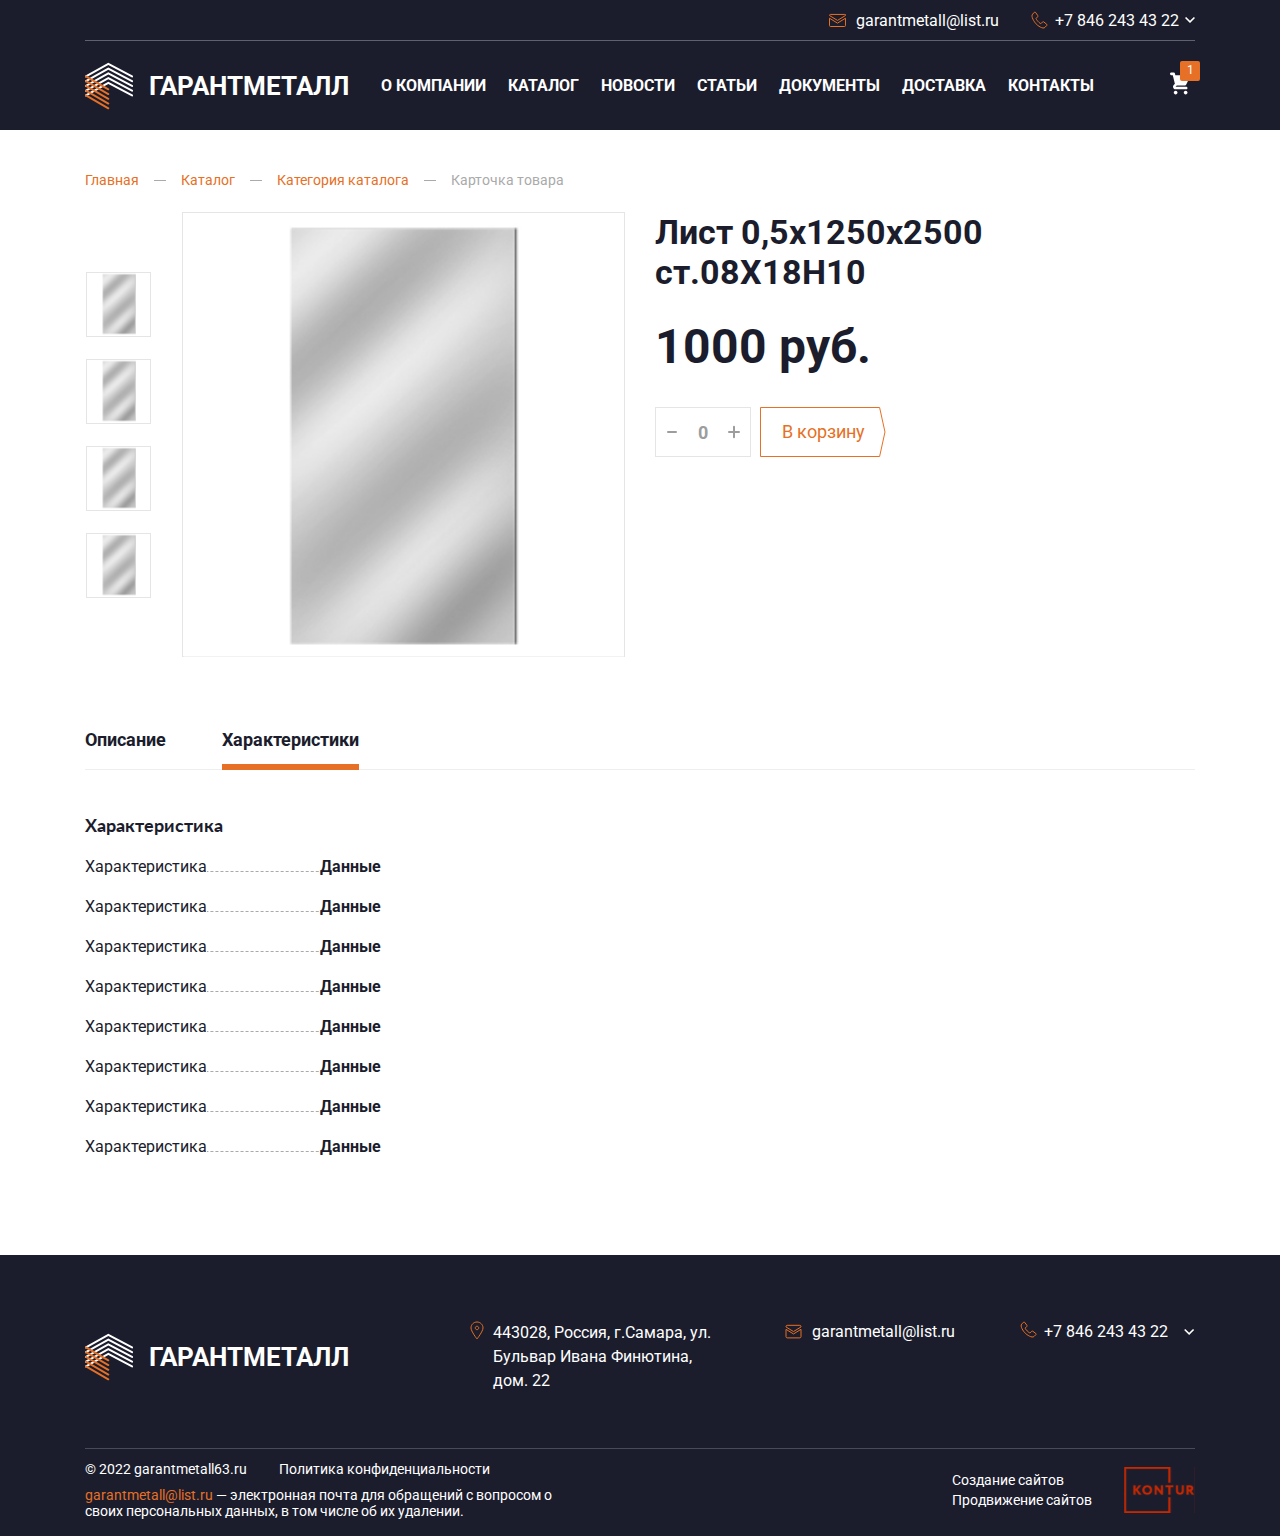
==== product.html @ 4158122b "pages" ====
<!DOCTYPE html>
<html lang="ru">
<head>
    <meta charset="UTF-8">
    <meta http-equiv="X-UA-Compatible" content="IE=edge">
    <meta name="viewport" content="width=device-width, initial-scale=1.0">
    <link rel="stylesheet" href="css/normalize.css">
    <link rel="stylesheet" href="slick-1.8.1/slick/slick-theme.css">
    <link rel="stylesheet" href="slick-1.8.1/slick/slick.css">
    <link rel="stylesheet" href="css/style.css">
    <link rel="stylesheet" href="css/media.css">
    <title></title>
</head>
<body>
    <header class="header">
        <div class="container">
            <div class="header__top">
                <a href="mailto:garantmetall@list.ru" class="header__email">
                    <svg xmlns="http://www.w3.org/2000/svg" width="17" height="14" viewBox="0 0 17 14" fill="none">
                        <path d="M1.3057 1.44299H15.6684C15.8821 1.44299 16.087 1.52788 16.2381 1.67898L16.5917 1.32542L16.2381 1.67898C16.3892 1.83008 16.4741 2.03501 16.4741 2.24869V2.50855L8.48705 7.42366L0.5 2.50855V2.24869C0.5 2.03501 0.584886 1.83008 0.735984 1.67898C0.887082 1.52788 1.09202 1.44299 1.3057 1.44299Z" stroke="#E67025"/>
                        <path d="M8.225 9.96955L8.48705 10.1308L8.7491 9.96955L16.4741 5.21571V12.6944C16.4741 12.9081 16.3892 13.113 16.2381 13.2641C16.087 13.4152 15.8821 13.5001 15.6684 13.5001H1.3057C1.09202 13.5001 0.887082 13.4152 0.735984 13.2641C0.584886 13.113 0.5 12.9081 0.5 12.6944V5.21571L8.225 9.96955Z" stroke="#E67025"/>
                    </svg>
                    garantmetall@list.ru
                </a>
                <button class="header__phone">
                    <svg xmlns="http://www.w3.org/2000/svg" width="17" height="18" viewBox="0 0 17 18" fill="none">
                        <path fill-rule="evenodd" clip-rule="evenodd" d="M4.43288 1.27426L6.71285 4.4728C7.01285 4.85662 6.95285 5.36839 6.71285 5.68824L5.15287 7.35148C4.43288 8.05516 9.35282 13.3008 10.0128 12.5971L11.5728 10.9338C11.8728 10.614 12.4128 10.614 12.7128 10.8699L15.7127 13.3008C16.0727 13.6206 16.0727 14.0684 15.8327 14.3883L14.1528 16.1795L13.9728 16.3714C11.8728 18.5464 6.59285 14.5162 4.97287 12.789C3.35289 10.9978 -0.487057 5.36839 1.61292 3.12941L1.79291 3.00147L3.41289 1.21029C3.71289 0.890434 4.19288 0.954405 4.43288 1.27426Z" stroke="#E67025"/>
                    </svg>
                    <p>+7 846 243 43 22</p>
                    <svg xmlns="http://www.w3.org/2000/svg" width="10" height="6" viewBox="0 0 10 6" fill="none">
                        <path d="M5 3.81846L8.88906 0L10 1.09077L5 6L0 1.09077L1.11094 0L5 3.81846Z" fill="white"/>
                    </svg>
                </button>
            </div>
            <div class="header__bottom">
                <a href="" class="header__logo">
                    <div class="img">
                        <img src="img/logo.svg" alt="">
                    </div>
                    <p class="text">ГАРАНТМЕТАЛЛ</p>
                </a>
                <div class="header__navbar">
                    <ul class="ul">
                        <li class="li">
                            <a href="#" class="item">О компании</a>
                        </li>
                        <li class="li">
                            <a href="#" class="item">Каталог</a>
                        </li>
                        <li class="li">
                            <a href="#" class="item">Новости</a>
                        </li>
                        <li class="li">
                            <a href="#" class="item">СТАТЬИ</a>
                        </li>
                        <li class="li">
                            <a href="#" class="item">Документы</a>
                        </li>
                        <li class="li">
                            <a href="#" class="item">Доставка</a>
                        </li>
                        <li class="li">
                            <a href="#" class="item">Контакты</a>
                        </li>
                    </ul>
                </div>
                <button class="header__cart">
                    <svg xmlns="http://www.w3.org/2000/svg" width="20" height="23" viewBox="0 0 20 23" fill="none">
                        <path d="M17.5007 20.6086C17.5007 21.6807 16.6612 22.5498 15.6257 22.5498C14.5902 22.5498 13.7507 21.6807 13.7507 20.6086C13.7507 19.5366 14.5902 18.6675 15.6257 18.6675C16.6612 18.6675 17.5007 19.5366 17.5007 20.6086Z" fill="white"/>
                        <path d="M5.62537 22.5498C6.6609 22.5498 7.50037 21.6807 7.50037 20.6086C7.50037 19.5366 6.6609 18.6675 5.62537 18.6675C4.58983 18.6675 3.75037 19.5366 3.75037 20.6086C3.75037 21.6807 4.58983 22.5498 5.62537 22.5498Z" fill="white"/>
                        <path d="M1.25 0.549805C0.55965 0.549805 0 1.1292 0 1.84391C0 2.55862 0.55965 3.13802 1.25 3.13802H2.77402L3.15597 4.71973C3.15999 4.73801 3.16437 4.75615 3.16912 4.77414L4.86566 11.7997L3.74994 12.9548C2.17502 14.5853 3.29044 17.3732 5.5177 17.3732H16.25C16.9402 17.3732 17.5 16.7938 17.5 16.0791C17.5 15.3643 16.9402 14.785 16.25 14.785H5.51771L6.7677 13.4909H15C15.4735 13.4909 15.9062 13.2139 16.118 12.7755L19.868 5.01086C20.0617 4.60971 20.0411 4.1333 19.8134 3.75177C19.5855 3.37024 19.1832 3.13802 18.75 3.13802H5.35097L4.96267 1.53004C4.82356 0.953954 4.32359 0.549805 3.75 0.549805H1.25Z" fill="white"/>
                    </svg>
                    <div class="amount">1</div>
                </button>
            </div>
        </div>
    </header>
    <main class="main">
        <section class="product">
            <div class="container">
                <div class="crumbs">
                    <a href="#">Главная</a>
                    <span></span>
                    <a href="#">Каталог</a>
                    <span></span>
                    <a href="#">Категория каталога</a>
                    <span></span>
                    <p>Карточка товара</p>
                </div>
                <div class="product__box">
                    <div class="product__images">
                        <div class="nav_img_slider">
                            <div class="wrap">
                                <div class="img">
                                    <img src="img/product-1.png" alt="">
                                </div>
                            </div>
                            <div class="wrap">
                                <div class="img">
                                    <img src="img/product-1.png" alt="">
                                </div>
                            </div>
                            <div class="wrap">
                                <div class="img">
                                    <img src="img/product-1.png" alt="">
                                </div>
                            </div>
                            <div class="wrap">
                                <div class="img">
                                    <img src="img/product-1.png" alt="">
                                </div>
                            </div>
                            <div class="wrap">
                                <div class="img">
                                    <img src="img/product-1.png" alt="">
                                </div>
                            </div>
                        </div>
                        <div class="images_slider">
                            <div class="wrap">
                                <div class="img">
                                    <img src="img/product-1.png" alt="">
                                </div>
                            </div>
                            <div class="wrap">
                                <div class="img">
                                    <img src="img/product-1.png" alt="">
                                </div>
                            </div>
                            <div class="wrap">
                                <div class="img">
                                    <img src="img/product-1.png" alt="">
                                </div>
                            </div>
                            <div class="wrap">
                                <div class="img">
                                    <img src="img/product-1.png" alt="">
                                </div>
                            </div>
                            <div class="wrap">
                                <div class="img">
                                    <img src="img/product-1.png" alt="">
                                </div>
                            </div>
                        </div>
                    </div>
                    <div class="product__right">
                        <p class="title">Лист 0,5х1250х2500 ст.08Х18Н10</p>
                        <p class="price">
                            1000 <span>руб.</span>
                        </p>
                        <div class="box">
                            <div class="number">
                                <button class="minus">
                                    <svg xmlns="http://www.w3.org/2000/svg" width="10" height="2" viewBox="0 0 10 2" fill="none">
                                        <path d="M9 1H1H9Z" fill="#9D9D9D"/>
                                        <path d="M9 1H1" stroke="#9D9D9D" stroke-width="2" stroke-linecap="round" stroke-linejoin="bevel"/>
                                    </svg>
                                </button>
                                <input type="text" class="input" value="0" readonly>
                                <button class="plus">
                                    <svg xmlns="http://www.w3.org/2000/svg" width="12" height="14" viewBox="0 0 12 14" fill="none">
                                        <path d="M6 6.99984H1H6Z" fill="#9D9D9D"/>
                                        <path d="M6 1.7915V6.99984M6 6.99984V12.2082M6 6.99984H11M6 6.99984H1" stroke="#9D9D9D" stroke-width="2" stroke-linecap="round"/>
                                    </svg>
                                </button>
                            </div>
                            <button class="btn"><span>В корзину</span>
                                <svg xmlns="http://www.w3.org/2000/svg" width="126" height="50" viewBox="0 0 126 50" fill="none">
                                    <path d="M0.5 0.5H119.598L124.988 25L119.598 49.5H0.5V0.5Z" stroke="#E67025"/>
                                </svg>
                            </button>
                        </div>
                    </div>
                </div>
                <div class="product__description">
                    <div class="tab_btn">
                        <button class="btn" id="tab-btn1">Описание</button>
                        <button class="btn active" id="tab-btn2">Характеристики</button>
                    </div>
                    <div class="tab_block" id="tab-block1">
                        <p class="title">Описание</p>
                        <p class="text">Lorem ipsum dolor sit amet consectetur adipisicing elit. In, obcaecati commodi ea accusamus dolores ad facilis. Delectus ab sed neque natus ut ex consequuntur quo voluptatum a quis nam nemo laudantium ducimus rerum, eos cupiditate eveniet provident aliquid molestias. Magnam maiores officiis neque autem amet, temporibus ratione nemo corrupti nobis quidem ipsum porro fuga quas ducimus id sapiente vero praesentium reiciendis, aliquam illo delectus. Itaque consequatur aperiam eum dolorum temporibus nam corrupti quibusdam voluptatum! Fugiat iusto nisi cumque rem delectus. Omnis suscipit ad assumenda distinctio obcaecati ipsa corporis sint exercitationem incidunt excepturi tempore expedita, a fugiat, consequatur dolorem inventore molestiae?</p>
                    </div>
                    <div class="tab_block active" id="tab-block2">
                        <p class="title">Характеристика</p>
                        <ul class="ul">
                            <li class="li">
                                <p class="left">
                                    <span>Характеристика</span>
                                </p>
                                <p class="right">
                                    <span>Данные</span>
                                </p>
                            </li>
                            <li class="li">
                                <p class="left">
                                    <span>Характеристика</span>
                                </p>
                                <p class="right">
                                    <span>Данные</span>
                                </p>
                            </li>
                            <li class="li">
                                <p class="left">
                                    <span>Характеристика</span>
                                </p>
                                <p class="right">
                                    <span>Данные</span>
                                </p>
                            </li>
                            <li class="li">
                                <p class="left">
                                    <span>Характеристика</span>
                                </p>
                                <p class="right">
                                    <span>Данные</span>
                                </p>
                            </li>
                            <li class="li">
                                <p class="left">
                                    <span>Характеристика</span>
                                </p>
                                <p class="right">
                                    <span>Данные</span>
                                </p>
                            </li>
                            <li class="li">
                                <p class="left">
                                    <span>Характеристика</span>
                                </p>
                                <p class="right">
                                    <span>Данные</span>
                                </p>
                            </li>
                            <li class="li">
                                <p class="left">
                                    <span>Характеристика</span>
                                </p>
                                <p class="right">
                                    <span>Данные</span>
                                </p>
                            </li>
                            <li class="li">
                                <p class="left">
                                    <span>Характеристика</span>
                                </p>
                                <p class="right">
                                    <span>Данные</span>
                                </p>
                            </li>
                        </ul>
                    </div>
                </div>
            </div>
        </section>
    </main>
    <footer class="footer">
        <div class="container">
            <div class="footer__top">
                <a href="#" class="footer__logo">
                    <div class="img">
                        <img src="img/logo.svg" alt="">
                    </div>
                    <p class="text">ГАРАНТМЕТАЛЛ</p>
                </a>
                <div class="footer__map">
                    <div class="icon">
                        <svg xmlns="http://www.w3.org/2000/svg" width="14" height="19" viewBox="0 0 14 19" fill="none">
                            <path d="M7 18C7 18 1 10.2395 1 6.95C1 3.6639 3.68629 1 7 1C10.3137 1 13 3.6639 13 6.95C13 10.2395 7 18 7 18ZM7 8.65C7.94714 8.65 8.71429 7.88925 8.71429 6.95C8.71429 6.01075 7.94714 5.25 7 5.25C6.05286 5.25 5.28571 6.01075 5.28571 6.95C5.28571 7.88925 6.05286 8.65 7 8.65Z" stroke="#E67025"/>
                        </svg>
                    </div>
                    <p class="text">443028, Россия, г.Самара, ул. Бульвар Ивана Финютина, дом. 22</p>
                </div>
                <div class="footer__email">
                    <a href="#" class="link">
                        <div class="icon">
                            <svg xmlns="http://www.w3.org/2000/svg" width="17" height="15" viewBox="0 0 17 15" fill="none">
                                <path d="M14.8462 1.32619H2.15385C1.84783 1.32619 1.55434 1.44776 1.33795 1.66414C1.12157 1.88053 1 2.17402 1 2.48004V2.95658L8.5 7.57196L16 2.95658V2.48004C16 2.17402 15.8784 1.88053 15.662 1.66414C15.4457 1.44776 15.1522 1.32619 14.8462 1.32619Z" stroke="#E67025"/>
                                <path d="M1 5.32629V12.7259C1 13.0319 1.12157 13.3254 1.33795 13.5418C1.55434 13.7582 1.84783 13.8798 2.15385 13.8798H14.8462C15.1522 13.8798 15.4457 13.7582 15.662 13.5418C15.8784 13.3254 16 13.0319 16 12.7259V5.32629L8.5 9.94168L1 5.32629Z" stroke="#E67025"/>
                            </svg>
                        </div>
                        garantmetall@list.ru
                    </a>
                </div>
                <div class="footer__phone">
                    <div class="link">
                        <div class="icon">
                            <svg xmlns="http://www.w3.org/2000/svg" width="17" height="17" viewBox="0 0 17 17" fill="none">
                                <path fill-rule="evenodd" clip-rule="evenodd" d="M4.57058 1.25723L6.85055 4.25719C7.15054 4.61719 7.09054 5.09718 6.85055 5.39718L5.29057 6.95716C4.57058 7.61715 9.49051 12.5371 10.1505 11.8771L11.7105 10.3171C12.0105 10.0171 12.5505 10.0171 12.8505 10.2571L15.8504 12.5371C16.2104 12.8371 16.2104 13.2571 15.9704 13.5571L14.2905 15.2371L14.1105 15.4171C12.0105 17.457 6.73055 13.6771 5.11057 12.0571C3.49059 10.3771 -0.349362 5.09718 1.75061 2.99721L1.93061 2.87721L3.55059 1.19723C3.85058 0.897237 4.33058 0.957236 4.57058 1.25723Z" stroke="#E67025"/>
                            </svg>
                        </div>
                        <p>+7 846 243 43 22</p>
                        <svg xmlns="http://www.w3.org/2000/svg" width="11" height="6" viewBox="0 0 11 6" fill="none">
                            <path d="M5.13769 3.81858L9.02676 0.00012207L10.1377 1.09089L5.13769 6.00012L0.137695 1.09089L1.24863 0.00012207L5.13769 3.81858Z" fill="white"/>
                        </svg>
                    </div>
                </div>
            </div>
            <div class="footer__bottom">
                <div class="left">
                    <p class="copy">
                        © 2022 garantmetall63.ru
                        <span>Политика конфиденциальности</span>
                    </p>
                    <div class="text">
                        <a href="#">garantmetall@list.ru</a> — электронная почта для обращений с вопросом о своих персональных данных, в том числе об их удалении.
                    </div>
                </div>
                <div class="right">
                    <div>
                        <a href="#" class="link">Создание сайтов</a>
                        <a href="#" class="link">Продвижение сайтов</a>
                    </div>
                    <img src="img/logo-kontur.svg" alt="">
                </div>
            </div>
        </div>
    </footer>
    
    <script src="js/jquery.min.js"></script>
    <script src="slick-1.8.1/slick/slick.min.js"></script>
    <script src="js/main.js"></script>
    <script>
        $('.images_slider').slick({
            slidesToShow: 1,
            slidesToScroll: 1,
            fade: true,
            asNavFor: '.nav_img_slider',
            dots: false,
            arrows: false
        });
        $('.nav_img_slider').slick({
            slidesToShow: 4,
            slidesToScroll: 1,
            asNavFor: '.images_slider',
            dots: true,
            focusOnSelect: true,
            vertical: true,
            verticalSwiping: true,
            dots: false,
            arrows: true,
            responsive: [
                {
                breakpoint: 768,
                settings: {
                    vertical: false,
                    verticalSwiping: false,
                    arrows: false,
                }
                }
            ]
        });
    </script>
</body>
</html>
---- css/style.css ----
@import url("https://fonts.googleapis.com/css2?family=Lato:ital,wght@0,100;0,300;0,400;0,700;0,900;1,100;1,300;1,400;1,700;1,900&family=Roboto:ital,wght@0,100;0,300;0,400;0,500;0,700;0,900;1,100;1,300;1,400;1,500;1,700;1,900&display=swap");
*, *::before, *::after {
  margin: 0;
  padding: 0;
  outline: none;
  -webkit-box-sizing: border-box;
          box-sizing: border-box;
}

body {
  font-family: "Roboto", sans-serif;
}

:focus {
  outline: none;
}

button {
  cursor: pointer;
}

a {
  padding: 0;
  margin: 0;
  text-decoration: none;
}

p {
  padding: 0;
  margin: 0;
}

h1, h2, h3, h4, h5, h6 {
  padding: 0;
  margin: 0;
}

ul, ol {
  list-style: none;
  padding: 0;
  margin: 0;
}

.container {
  max-width: 1110px;
  width: 100%;
  margin: 0 auto;
}

.header {
  height: 130px;
  background: #1B1D2D;
}

.header__top {
  display: -webkit-box;
  display: -ms-flexbox;
  display: flex;
  -webkit-box-align: center;
      -ms-flex-align: center;
          align-items: center;
  -webkit-box-pack: end;
      -ms-flex-pack: end;
          justify-content: flex-end;
  height: 41px;
  border-bottom: 1px solid #5F616C;
}

.header__email {
  font-weight: 400;
  font-size: 16px;
  line-height: 19px;
  display: -webkit-box;
  display: -ms-flexbox;
  display: flex;
  -webkit-box-align: center;
      -ms-flex-align: center;
          align-items: center;
  color: #FFFFFF;
}
.header__email svg {
  margin-right: 10px;
}

.header__phone {
  display: -webkit-box;
  display: -ms-flexbox;
  display: flex;
  -webkit-box-align: center;
      -ms-flex-align: center;
          align-items: center;
  font-weight: 400;
  font-size: 16px;
  line-height: 19px;
  color: #FFFFFF;
  margin-left: 32px;
  border: 0;
  background-color: transparent;
}
.header__phone p {
  margin: 0 6px 0 7px;
}

.header__bottom {
  height: 89px;
  display: -webkit-box;
  display: -ms-flexbox;
  display: flex;
  -webkit-box-align: center;
      -ms-flex-align: center;
          align-items: center;
}

.header__logo {
  display: -webkit-box;
  display: -ms-flexbox;
  display: flex;
  -webkit-box-align: center;
      -ms-flex-align: center;
          align-items: center;
  margin-right: 32px;
}
.header__logo .img {
  width: 48px;
  height: 47px;
  display: -webkit-box;
  display: -ms-flexbox;
  display: flex;
  -webkit-box-align: center;
      -ms-flex-align: center;
          align-items: center;
  -webkit-box-pack: center;
      -ms-flex-pack: center;
          justify-content: center;
  margin-right: 16px;
}
.header__logo .img img {
  width: 100%;
}
.header__logo .text {
  font-weight: 700;
  font-size: 26px;
  line-height: 100%;
  color: #FFFFFF;
}

.header__navbar .ul {
  display: -webkit-box;
  display: -ms-flexbox;
  display: flex;
  -webkit-box-align: center;
      -ms-flex-align: center;
          align-items: center;
}
.header__navbar .li {
  margin-left: 22px;
}
.header__navbar .li:nth-child(1) {
  margin-left: 0;
}
.header__navbar .item {
  font-weight: 700;
  font-size: 16px;
  line-height: 19px;
  text-transform: uppercase;
  color: #FFFFFF;
  -webkit-transition: all 0.3s ease;
  transition: all 0.3s ease;
}
.header__navbar .item:hover {
  color: #E67025;
}

.header__cart {
  width: 30px;
  height: 30px;
  margin-left: auto;
  border: 0;
  background-color: transparent;
  position: relative;
}
.header__cart .amount {
  width: 20px;
  height: 20px;
  position: absolute;
  top: -10px;
  right: -5px;
  font-weight: 400;
  font-size: 12px;
  line-height: 19px;
  color: #FFFFFF;
  background: #E67025;
  border-radius: 2px;
}

.banner {
  height: 650px;
}

.banner__wrap {
  height: 650px;
  background: url(../img/banner.png) no-repeat center/cover;
}

.banner__content {
  padding-top: 160px;
}

.banner__h1 {
  font-weight: 700;
  max-width: 730px;
  font-size: 50px;
  line-height: 70px;
  color: #FFFFFF;
  text-transform: uppercase;
}
.banner__h1 span {
  background: #1B1D2D;
  padding: 10px 38px;
}
.banner__h1 .yellow {
  color: #E67025;
}

.title_h1 {
  font-weight: 900;
  font-size: 34px;
  line-height: 150.19%;
  text-transform: uppercase;
  color: #1B1D2D;
  margin-bottom: 22px;
}

.title_h2 {
  font-weight: 700;
  font-size: 30px;
  line-height: 36px;
  color: #1B1D2D;
  margin-bottom: 62px;
}

.title_h3 {
  font-weight: 700;
  font-size: 24px;
  line-height: 32px;
  color: #1B1D2D;
  margin-bottom: 60px;
}

.title_h4 {
  font-weight: 700;
  font-size: 18px;
  line-height: 24px;
  color: #1B1D2D;
  margin-bottom: 52px;
}

.main_text {
  font-weight: 400;
  font-size: 18px;
  line-height: 175%;
  color: #1B1D2D;
  margin-bottom: 58px;
}

.article {
  padding-top: 68px;
  padding-bottom: 80px;
}

.article__title {
  display: -webkit-box;
  display: -ms-flexbox;
  display: flex;
  -webkit-box-align: end;
      -ms-flex-align: end;
          align-items: flex-end;
  font-weight: 700;
  font-size: 34px;
  line-height: 41px;
  color: #000000;
  margin-bottom: 17px;
}
.article__title .link {
  margin-left: auto;
  font-weight: 400;
  font-size: 18px;
  line-height: 24px;
  color: #E67025;
}

.article__block {
  display: -webkit-box;
  display: -ms-flexbox;
  display: flex;
  min-width: 1125px;
  width: 100%;
  height: 198px;
  background: url(../img/article-bg.svg) no-repeat center;
  background-size: 100%;
  overflow: hidden;
}
.article__block .img {
  width: 269px;
  height: 100%;
}
.article__block .img img {
  width: 100%;
}
.article__block .content {
  width: calc(100% - 269px);
  padding-left: 16px;
  padding-top: 23px;
  padding-right: 33px;
}
.article__block .title {
  font-weight: 700;
  font-size: 18px;
  line-height: 24px;
  color: #1B1D2D;
  margin-bottom: 12px;
}
.article__block .text {
  font-weight: 400;
  font-size: 18px;
  line-height: 150%;
  color: #1B1D2D;
  margin-bottom: 17px;
}
.article__block .box {
  display: -webkit-box;
  display: -ms-flexbox;
  display: flex;
}
.article__block .date {
  font-weight: 400;
  font-size: 16px;
  line-height: 19px;
  color: #ADADB3;
  margin-right: 23px;
}
.article__block .link {
  font-weight: 400;
  font-size: 16px;
  line-height: 19px;
  color: #E67025;
}

.news {
  background: url(../img/news.png) no-repeat center/cover;
  padding: 67px 0 75px;
}

.news__title {
  font-weight: 700;
  font-size: 30px;
  line-height: 36px;
  color: #FFFFFF;
  margin-bottom: 25px;
}

.news__box {
  display: -webkit-box;
  display: -ms-flexbox;
  display: flex;
}

.news__item {
  width: 350px;
  margin-right: 30px;
  background: #FFFFFF;
}
.news__item .img {
  width: 100%;
  height: 222px;
  position: relative;
  overflow: hidden;
}
.news__item .img img {
  position: absolute;
  top: 50%;
  left: 50%;
  -webkit-transform: translate(-50%, -50%);
          transform: translate(-50%, -50%);
  width: 101%;
  height: auto;
}
.news__item .content {
  padding: 39px 23px 24px 23px;
  position: relative;
}
.news__item .date {
  display: inline-block;
  position: absolute;
  left: 22px;
  top: -17px;
  background: #E67025;
  padding: 7px 20px 7px 19px;
  font-weight: 400;
  font-size: 16px;
  line-height: 150%;
  color: #FFFFFF;
}
.news__item .name {
  font-weight: 700;
  font-size: 18px;
  line-height: 24px;
  color: #1B1D2D;
  margin-bottom: 24px;
}
.news__item .text {
  font-weight: 400;
  font-size: 16px;
  line-height: 150%;
  color: #1B1D2D;
}

.news__item:nth-child(3n) {
  margin-right: 0;
}

.form_call {
  padding-top: 80px;
  padding-bottom: 78px;
}

.form_call__wrap {
  min-width: 1153px;
  height: 672px;
  background: url(../img/form-bg.png) no-repeat center/cover;
}

.form_call__left {
  width: 510px;
  height: 672px;
  background: url(../img/form-left.png) no-repeat center/cover;
  padding: 43px 100px 50px 55px;
}
.form_call__left .title {
  font-weight: 800;
  font-size: 30px;
  line-height: 155%;
  color: #FFFFFF;
  margin-bottom: 28px;
}
.form_call__left .input {
  width: 350px;
  height: 55px;
  width: 100%;
  height: 55px;
  background: url(../img/input-bg.svg) no-repeat left;
  margin-bottom: 15px;
}
.form_call__left .input input {
  width: 100%;
  height: 100%;
  background-color: transparent;
  border: 0;
  padding: 0 22px;
  font-weight: 400;
  font-size: 18px;
  line-height: 21px;
}
.form_call__left .input input::-webkit-input-placeholder {
  color: #93949B;
}
.form_call__left .input input::-moz-placeholder {
  color: #93949B;
}
.form_call__left .input input:-ms-input-placeholder {
  color: #93949B;
}
.form_call__left .input input::-ms-input-placeholder {
  color: #93949B;
}
.form_call__left .input input::placeholder {
  color: #93949B;
}
.form_call__left .textarea {
  width: 100%;
  height: 145px;
  background: url(../img/textarea-bg.svg) no-repeat left;
  margin-bottom: 40px;
}
.form_call__left .textarea textarea {
  width: 100%;
  min-width: 100%;
  max-width: 100%;
  height: 145px;
  min-height: 145px;
  max-height: 145px;
  border: 0;
  background-color: transparent;
  font-weight: 400;
  font-size: 18px;
  line-height: 21px;
  padding: 16px 22px;
}
.form_call__left .textarea textarea::-webkit-input-placeholder {
  color: #93949B;
}
.form_call__left .textarea textarea::-moz-placeholder {
  color: #93949B;
}
.form_call__left .textarea textarea:-ms-input-placeholder {
  color: #93949B;
}
.form_call__left .textarea textarea::-ms-input-placeholder {
  color: #93949B;
}
.form_call__left .textarea textarea::placeholder {
  color: #93949B;
}
.form_call__left .btn {
  width: 100%;
  height: 55px;
  display: -webkit-box;
  display: -ms-flexbox;
  display: flex;
  -webkit-box-align: center;
      -ms-flex-align: center;
          align-items: center;
  -webkit-box-pack: center;
      -ms-flex-pack: center;
          justify-content: center;
  font-weight: 400;
  font-size: 18px;
  line-height: 17px;
  color: #FFFFFF;
  background: url(../img/btn-bg.svg) no-repeat left;
  border: 0;
  margin-bottom: 24px;
}
.form_call__left .check {
  display: -webkit-box;
  display: -ms-flexbox;
  display: flex;
  -webkit-box-align: center;
      -ms-flex-align: center;
          align-items: center;
  position: relative;
}
.form_call__left .check input {
  min-width: 18px;
  width: 18px;
  height: 18px;
  margin-right: 12px;
  position: relative;
  z-index: -1;
}
.form_call__left .check label {
  font-weight: 500;
  font-size: 12px;
  line-height: 17px;
  color: #C4C4C4;
  cursor: pointer;
}
.form_call__left .check label a {
  color: #E67025;
}
.form_call__left .check label::after {
  content: "";
  width: 18px;
  height: 18px;
  background: #E67025;
  position: absolute;
  top: 50%;
  left: 0;
  -webkit-transform: translateY(-50%);
          transform: translateY(-50%);
}
.form_call__left .check input:checked + label::after {
  background: #E67025 url(../img/check.svg) no-repeat center;
}

.crumbs {
  display: -webkit-box;
  display: -ms-flexbox;
  display: flex;
  -webkit-box-align: center;
      -ms-flex-align: center;
          align-items: center;
  margin-bottom: 24px;
}
.crumbs a {
  font-weight: 400;
  font-size: 14px;
  line-height: 16px;
  color: #E67025;
}
.crumbs p {
  font-weight: 400;
  font-size: 14px;
  line-height: 16px;
  color: #AAAAAA;
}
.crumbs span {
  width: 12px;
  height: 1px;
  background-color: #AAAAAA;
  display: block;
  margin: 0 15px;
}

.catalog {
  padding-top: 82px;
  padding-bottom: 80px;
}

.catalog__box {
  display: -webkit-box;
  display: -ms-flexbox;
  display: flex;
  -webkit-box-pack: justify;
      -ms-flex-pack: justify;
          justify-content: space-between;
}

.catalog__aside {
  width: 255px;
}
.catalog__aside .wrap {
  border: 1px solid #EEEEEE;
}
.catalog__aside .title {
  display: -webkit-box;
  display: -ms-flexbox;
  display: flex;
  -webkit-box-align: center;
      -ms-flex-align: center;
          align-items: center;
  height: 52px;
  border-bottom: 1px solid #EEEEEE;
  font-weight: 700;
  font-size: 16px;
  line-height: 24px;
  text-transform: uppercase;
  color: #1B1D2D;
  padding: 0 18px;
}
.catalog__aside .li {
  border-bottom: 1px solid #EEEEEE;
}
.catalog__aside .li:last-child {
  border-bottom: 0;
}
.catalog__aside .item {
  display: -webkit-box;
  display: -ms-flexbox;
  display: flex;
  -webkit-box-align: center;
      -ms-flex-align: center;
          align-items: center;
  padding: 14px 18px;
  font-weight: 400;
  font-size: 16px;
  line-height: 125%;
  color: #1B1D2D;
  -webkit-transition: all 0.3s ease;
  transition: all 0.3s ease;
}
.catalog__aside .item svg {
  min-width: 7px;
  width: 7px;
  margin-left: auto;
}
.catalog__aside .item svg path {
  -webkit-transition: all 0.3s ease;
  transition: all 0.3s ease;
}
.catalog__aside .item.active {
  color: #E67025;
}
.catalog__aside .item.active svg path {
  fill: #E67025;
}
.catalog__aside .item:hover {
  color: #E67025;
}
.catalog__aside .item:hover svg path {
  fill: #E67025;
}

.catalog__content {
  width: 825px;
}

.catalog__title {
  font-weight: 700;
  font-size: 34px;
  line-height: 40px;
  text-transform: uppercase;
  color: #1B1D2D;
  margin-bottom: 16px;
}

.catalog__nav {
  display: -webkit-box;
  display: -ms-flexbox;
  display: flex;
  -ms-flex-wrap: wrap;
      flex-wrap: wrap;
  margin-bottom: 50px;
}
.catalog__nav .item {
  width: 255px;
  height: 143px;
  border: 1px solid #E5E5E5;
  margin-right: 30px;
  margin-bottom: 24px;
  position: relative;
  padding-left: 19px;
}
.catalog__nav .item .title {
  width: 142px;
  height: 100%;
  font-weight: 700;
  font-size: 16px;
  line-height: 125%;
  color: #1B1D2D;
  display: -webkit-box;
  display: -ms-flexbox;
  display: flex;
  -webkit-box-align: center;
      -ms-flex-align: center;
          align-items: center;
}
.catalog__nav .item .img {
  height: 100%;
  position: absolute;
  top: 0;
  right: 0;
}
.catalog__nav .item:nth-child(3n) {
  margin-right: 0;
}

.catalog__product {
  display: -webkit-box;
  display: -ms-flexbox;
  display: flex;
  -ms-flex-wrap: wrap;
      flex-wrap: wrap;
}

.catalog__item {
  width: 255px;
  height: 468px;
  margin-right: 30px;
  margin-bottom: 24px;
  background: #FFFFFF;
  border: 1px solid #E5E5E5;
}
.catalog__item .img {
  width: 100%;
  height: 253px;
  position: relative;
  overflow: hidden;
}
.catalog__item .img img {
  position: absolute;
  top: 50%;
  left: 50%;
  -webkit-transform: translate(-50%, -50%);
          transform: translate(-50%, -50%);
}
.catalog__item .content {
  padding: 22px 13px 22px 16px;
}
.catalog__item .name {
  display: -webkit-box;
  display: -ms-flexbox;
  display: flex;
  height: 48px;
  overflow: hidden;
  font-weight: 400;
  font-size: 18px;
  line-height: 24px;
  color: #1B1D2D;
  margin-bottom: 15px;
}
.catalog__item .price {
  font-weight: 900;
  font-size: 24px;
  line-height: 32px;
  color: #1B1D2D;
  margin-bottom: 20px;
}
.catalog__item .box {
  display: -webkit-box;
  display: -ms-flexbox;
  display: flex;
  -webkit-box-pack: justify;
      -ms-flex-pack: justify;
          justify-content: space-between;
}
.catalog__item .btn {
  width: 126px;
  height: 50px;
  position: relative;
  border: 0;
  font-weight: 400;
  font-size: 18px;
  line-height: 24px;
  color: #E67025;
  display: -webkit-box;
  display: -ms-flexbox;
  display: flex;
  -webkit-box-align: center;
      -ms-flex-align: center;
          align-items: center;
  -webkit-box-pack: center;
      -ms-flex-pack: center;
          justify-content: center;
  background-color: transparent;
  -webkit-transition: all 0.2s ease;
  transition: all 0.2s ease;
}
.catalog__item .btn span {
  position: relative;
  z-index: 2;
}
.catalog__item .btn svg {
  position: absolute;
  top: 0;
  left: 0;
}
.catalog__item .btn svg path {
  -webkit-transition: all 0.3s ease;
  transition: all 0.3s ease;
}
.catalog__item .btn:hover {
  color: #FFFFFF;
}
.catalog__item .btn:hover svg path {
  fill: #E67025;
}
.catalog__item .number {
  display: -webkit-box;
  display: -ms-flexbox;
  display: flex;
  -webkit-box-pack: justify;
      -ms-flex-pack: justify;
          justify-content: space-between;
  min-width: 96px;
  width: 96px;
  height: 50px;
  border: 1px solid #E5E5E5;
  margin-right: 9px;
}
.catalog__item .number .minus {
  width: 33%;
  height: 100%;
  display: -webkit-box;
  display: -ms-flexbox;
  display: flex;
  -webkit-box-align: center;
      -ms-flex-align: center;
          align-items: center;
  -webkit-box-pack: center;
      -ms-flex-pack: center;
          justify-content: center;
  border: 0;
  background: transparent;
}
.catalog__item .number .input {
  width: 33%;
  height: 100%;
  text-align: center;
  font-weight: 700;
  font-size: 18px;
  line-height: 24px;
  color: #9D9D9D;
  border: 0;
  background: transparent;
}
.catalog__item .number .plus {
  width: 33%;
  height: 100%;
  display: -webkit-box;
  display: -ms-flexbox;
  display: flex;
  -webkit-box-align: center;
      -ms-flex-align: center;
          align-items: center;
  -webkit-box-pack: center;
      -ms-flex-pack: center;
          justify-content: center;
  border: 0;
  background: transparent;
}

.catalog__item:nth-child(3n) {
  margin-right: 0;
}

.paginator .open {
  display: -webkit-box;
  display: -ms-flexbox;
  display: flex;
  -webkit-box-align: center;
      -ms-flex-align: center;
          align-items: center;
  -webkit-box-pack: center;
      -ms-flex-pack: center;
          justify-content: center;
  font-weight: 400;
  font-size: 16px;
  line-height: 150%;
  color: #E67025;
  border: 0;
  background-color: transparent;
  margin: 0 auto;
  margin-bottom: 13px;
}
.paginator .box {
  display: -webkit-box;
  display: -ms-flexbox;
  display: flex;
  -webkit-box-pack: center;
      -ms-flex-pack: center;
          justify-content: center;
}
.paginator .link {
  display: -webkit-box;
  display: -ms-flexbox;
  display: flex;
  -webkit-box-align: center;
      -ms-flex-align: center;
          align-items: center;
  -webkit-box-pack: center;
      -ms-flex-pack: center;
          justify-content: center;
  width: 28px;
  height: 28px;
  font-weight: 400;
  font-size: 18px;
  line-height: 24px;
  color: #1B1D2D;
  -webkit-transition: all 0.3s ease;
  transition: all 0.3s ease;
  margin: 0 1px;
}
.paginator .link.active {
  background: #E67025;
  color: #FFFFFF;
}
.paginator .link:hover {
  background: #E67025;
  color: #FFFFFF;
}
.paginator p {
  display: -webkit-box;
  display: -ms-flexbox;
  display: flex;
  -webkit-box-pack: center;
      -ms-flex-pack: center;
          justify-content: center;
  -webkit-box-align: end;
      -ms-flex-align: end;
          align-items: flex-end;
  width: 28px;
  height: 28px;
  font-weight: 400;
  font-size: 18px;
  line-height: 24px;
  color: #1B1D2D;
}

.footer {
  background: #1B1D2D;
}

.footer__top {
  padding-top: 66px;
  padding-bottom: 55px;
  display: -webkit-box;
  display: -ms-flexbox;
  display: flex;
}

.footer__logo {
  display: -webkit-box;
  display: -ms-flexbox;
  display: flex;
  -webkit-box-align: center;
      -ms-flex-align: center;
          align-items: center;
}
.footer__logo .img {
  width: 48px;
  height: 47px;
  display: -webkit-box;
  display: -ms-flexbox;
  display: flex;
  -webkit-box-align: center;
      -ms-flex-align: center;
          align-items: center;
  -webkit-box-pack: center;
      -ms-flex-pack: center;
          justify-content: center;
  margin-right: 16px;
}
.footer__logo .img img {
  width: 100%;
}
.footer__logo .text {
  font-weight: 700;
  font-size: 26px;
  line-height: 100%;
  color: #FFFFFF;
}

.footer__map {
  width: 255px;
  display: -webkit-box;
  display: -ms-flexbox;
  display: flex;
  margin-left: auto;
}
.footer__map .icon {
  margin-right: 9px;
}
.footer__map .text {
  font-weight: 400;
  font-size: 16px;
  line-height: 150%;
  color: #FFFFFF;
}

.footer__email {
  margin-left: 60px;
}
.footer__email .link {
  display: -webkit-box;
  display: -ms-flexbox;
  display: flex;
  -webkit-box-align: center;
      -ms-flex-align: center;
          align-items: center;
  font-weight: 400;
  font-size: 16px;
  line-height: 21px;
  color: #FFFFFF;
}
.footer__email .icon {
  height: 12px;
  display: -webkit-box;
  display: -ms-flexbox;
  display: flex;
  -webkit-box-align: center;
      -ms-flex-align: center;
          align-items: center;
  -webkit-box-pack: center;
      -ms-flex-pack: center;
          justify-content: center;
  margin-right: 10px;
}

.footer__phone {
  margin-left: 65px;
}
.footer__phone .link {
  display: -webkit-box;
  display: -ms-flexbox;
  display: flex;
  -webkit-box-align: center;
      -ms-flex-align: center;
          align-items: center;
  font-weight: 400;
  font-size: 16px;
  line-height: 19px;
  color: #FFFFFF;
}
.footer__phone .link p {
  margin: 0 16px 0 7px;
}

.footer__bottom {
  display: -webkit-box;
  display: -ms-flexbox;
  display: flex;
  border-top: 1px solid #494A57;
  padding-top: 12px;
  padding-bottom: 17px;
}
.footer__bottom .left {
  width: 490px;
}
.footer__bottom .left .copy {
  font-weight: 400;
  font-size: 14px;
  line-height: 16px;
  display: -webkit-box;
  display: -ms-flexbox;
  display: flex;
  -webkit-box-align: center;
      -ms-flex-align: center;
          align-items: center;
  color: #FFFFFF;
  margin-bottom: 10px;
}
.footer__bottom .left .copy span {
  margin-left: 32px;
}
.footer__bottom .left .text {
  font-weight: 400;
  font-size: 14px;
  line-height: 16px;
  color: #FFFFFF;
}
.footer__bottom .left .text a {
  color: #E67025;
}
.footer__bottom .right {
  display: -webkit-box;
  display: -ms-flexbox;
  display: flex;
  -webkit-box-align: center;
      -ms-flex-align: center;
          align-items: center;
  margin-left: auto;
}
.footer__bottom .right .link {
  display: block;
  font-weight: 400;
  font-size: 14px;
  line-height: 16px;
  margin: 4px 0;
  color: #FFFFFF;
}
.footer__bottom .right img {
  margin-left: 32px;
}

.product {
  padding-top: 42px;
}

.product__box {
  display: -webkit-box;
  display: -ms-flexbox;
  display: flex;
  margin-bottom: 70px;
}

.product__images {
  width: 540px;
  display: -webkit-box;
  display: -ms-flexbox;
  display: flex;
  -webkit-box-pack: justify;
      -ms-flex-pack: justify;
          justify-content: space-between;
}
.product__images .nav_img_slider {
  display: -webkit-box;
  display: -ms-flexbox;
  display: flex;
  -webkit-box-align: center;
      -ms-flex-align: center;
          align-items: center;
  width: 66px;
}
.product__images .nav_img_slider .wrap {
  padding: 10px 0;
}
.product__images .nav_img_slider .img {
  width: 65px;
  height: 65px;
  overflow: hidden;
  position: relative;
  border: 1px solid #E5E5E5;
}
.product__images .nav_img_slider .img img {
  position: absolute;
  top: 50%;
  left: 50%;
  -webkit-transform: translate(-50%, -50%);
          transform: translate(-50%, -50%);
  width: 100%;
  height: auto;
}
.product__images .images_slider {
  width: 443px;
  height: 445px;
  border: 1px solid #E5E5E5;
}
.product__images .images_slider .img {
  width: 441px;
  height: 445px;
  overflow: hidden;
  position: relative;
}
.product__images .images_slider .img img {
  position: absolute;
  top: 50%;
  left: 50%;
  -webkit-transform: translate(-50%, -50%);
          transform: translate(-50%, -50%);
  width: 100%;
  height: auto;
}

.product__right {
  width: calc(100% - 540px);
  padding-left: 30px;
}
.product__right .title {
  max-width: 540px;
  width: 100%;
  font-weight: 700;
  font-size: 34px;
  line-height: 40px;
  color: #1B1D2D;
  margin-bottom: 29px;
}
.product__right .price {
  font-weight: 700;
  font-size: 48px;
  line-height: 52px;
  color: #1B1D2D;
  margin-bottom: 34px;
}
.product__right .box {
  display: -webkit-box;
  display: -ms-flexbox;
  display: flex;
}
.product__right .btn {
  width: 126px;
  height: 50px;
  position: relative;
  border: 0;
  font-weight: 400;
  font-size: 18px;
  line-height: 24px;
  color: #E67025;
  display: -webkit-box;
  display: -ms-flexbox;
  display: flex;
  -webkit-box-align: center;
      -ms-flex-align: center;
          align-items: center;
  -webkit-box-pack: center;
      -ms-flex-pack: center;
          justify-content: center;
  background-color: transparent;
  -webkit-transition: all 0.2s ease;
  transition: all 0.2s ease;
}
.product__right .btn span {
  position: relative;
  z-index: 2;
}
.product__right .btn svg {
  position: absolute;
  top: 0;
  left: 0;
}
.product__right .btn svg path {
  -webkit-transition: all 0.3s ease;
  transition: all 0.3s ease;
}
.product__right .btn:hover {
  color: #FFFFFF;
}
.product__right .btn:hover svg path {
  fill: #E67025;
}
.product__right .number {
  display: -webkit-box;
  display: -ms-flexbox;
  display: flex;
  -webkit-box-pack: justify;
      -ms-flex-pack: justify;
          justify-content: space-between;
  min-width: 96px;
  width: 96px;
  height: 50px;
  border: 1px solid #E5E5E5;
  margin-right: 9px;
}
.product__right .number .minus {
  width: 33%;
  height: 100%;
  display: -webkit-box;
  display: -ms-flexbox;
  display: flex;
  -webkit-box-align: center;
      -ms-flex-align: center;
          align-items: center;
  -webkit-box-pack: center;
      -ms-flex-pack: center;
          justify-content: center;
  border: 0;
  background: transparent;
}
.product__right .number .input {
  width: 33%;
  height: 100%;
  text-align: center;
  font-weight: 700;
  font-size: 18px;
  line-height: 24px;
  color: #9D9D9D;
  border: 0;
  background: transparent;
}
.product__right .number .plus {
  width: 33%;
  height: 100%;
  display: -webkit-box;
  display: -ms-flexbox;
  display: flex;
  -webkit-box-align: center;
      -ms-flex-align: center;
          align-items: center;
  -webkit-box-pack: center;
      -ms-flex-pack: center;
          justify-content: center;
  border: 0;
  background: transparent;
}

.product__description {
  padding-bottom: 80px;
}
.product__description .tab_btn {
  display: -webkit-box;
  display: -ms-flexbox;
  display: flex;
  border-bottom: 1px solid #EEEEEE;
  margin-bottom: 43px;
}
.product__description .tab_btn .btn {
  font-weight: 700;
  font-size: 18px;
  line-height: 24px;
  color: #1B1D2D;
  padding-bottom: 12px;
  border: 0;
  background-color: transparent;
  margin-right: 56px;
  border-bottom: 6px solid transparent;
  -webkit-transform: translateY(1px);
          transform: translateY(1px);
}
.product__description .tab_btn .btn.active {
  border-bottom: 6px solid #E67025;
}
.product__description .tab_block {
  display: none;
}
.product__description .tab_block .title {
  font-family: "Lato", sans-serif;
  font-weight: 700;
  font-size: 18px;
  line-height: 24px;
  color: #1B1D2D;
  margin-bottom: 18px;
}
.product__description .tab_block .text {
  font-weight: 400;
  font-size: 16px;
  line-height: 120%;
  color: #1B1D2D;
  max-width: 600px;
  width: 100%;
}
.product__description .tab_block .ul {
  max-width: 600px;
  width: 100%;
}
.product__description .tab_block .li {
  margin-bottom: 16px;
  display: -webkit-box;
  display: -ms-flexbox;
  display: flex;
  position: relative;
}
.product__description .tab_block .li .left {
  width: 235px;
  font-weight: 400;
  font-size: 16px;
  line-height: 150%;
  color: #1B1D2D;
  padding-right: 24px;
}
.product__description .tab_block .li .left span {
  background-color: #fff;
  position: relative;
  z-index: 1;
}
.product__description .tab_block .li .right {
  width: calc(100% - 235px);
  font-weight: 700;
  font-size: 16px;
  line-height: 150%;
  color: #1B1D2D;
}
.product__description .tab_block .li .right span {
  display: block;
  background-color: #fff;
  position: relative;
  z-index: 1;
}
.product__description .tab_block .li::after {
  content: "";
  width: 100%;
  height: 1px;
  border-bottom: 1px dashed #AAAAAA;
  position: absolute;
  top: 16px;
  left: 0;
}
.product__description .tab_block.active {
  display: block;
}

@media screen and (max-width: 768px) {
  section {
    display: none;
  }

  .container {
    padding: 0 16px;
  }

  .header {
    height: 55px;
  }

  .header__burgir {
    width: 21px;
    height: 18px;
    display: -webkit-box;
    display: -ms-flexbox;
    display: flex;
    -webkit-box-orient: vertical;
    -webkit-box-direction: normal;
        -ms-flex-direction: column;
            flex-direction: column;
    -webkit-box-pack: justify;
        -ms-flex-pack: justify;
            justify-content: space-between;
    border: 0;
    background-color: transparent;
  }
  .header__burgir span {
    display: -webkit-box;
    display: -ms-flexbox;
    display: flex;
    width: 100%;
    height: 3.4px;
    background: #FFFFFF;
  }

  .header__top {
    height: 55px;
    border: 0;
    -webkit-box-pack: justify;
        -ms-flex-pack: justify;
            justify-content: space-between;
  }

  .header__bottom {
    display: none;
  }

  .header__email {
    display: none;
  }

  .header__phone {
    margin-left: auto;
  }

  .footer__top {
    -webkit-box-orient: vertical;
    -webkit-box-direction: normal;
        -ms-flex-direction: column;
            flex-direction: column;
    padding-top: 47px;
    padding-bottom: 34px;
  }

  .footer__bottom {
    -webkit-box-orient: vertical;
    -webkit-box-direction: normal;
        -ms-flex-direction: column;
            flex-direction: column;
  }

  .footer__bottom .left {
    width: 100%;
  }

  .footer__bottom .right {
    margin-left: 0;
    margin-top: 17px;
  }

  .footer__bottom .left .copy {
    font-size: 12px;
    line-height: 17px;
    margin-bottom: 7px;
  }
  .footer__bottom .left .copy span {
    margin-left: 0;
  }
  .footer__bottom .left .copy .c {
    display: none;
  }

  .footer__bottom .left .text {
    max-width: 288px;
    width: 100%;
    font-size: 12px;
    line-height: 14px;
  }

  .footer__bottom .right .link {
    font-size: 12px;
    line-height: 17px;
  }

  .footer__logo {
    margin-bottom: 20px;
  }

  .footer__map {
    margin-left: 0;
    -webkit-box-ordinal-group: 2;
        -ms-flex-order: 1;
            order: 1;
  }

  .footer__email {
    margin-left: 0;
    margin-bottom: 20px;
  }

  .footer__phone {
    margin-left: 0;
    margin-bottom: 20px;
  }

  .banner {
    display: block;
    height: 477px;
  }

  .banner__wrap {
    height: 477px;
  }

  .banner__h1 {
    font-size: 24px;
    line-height: 46px;
  }

  .banner__content {
    padding-top: 72px;
  }

  .article {
    display: block;
    padding-top: 45px;
    padding-bottom: 108px;
  }

  .title_h1 {
    font-size: 24px;
    line-height: 150%;
    margin-bottom: 24px;
  }

  .title_h2 {
    font-size: 18px;
    line-height: 150%;
    margin-bottom: 13px;
  }

  .title_h3 {
    font-size: 14px;
    line-height: 150%;
    margin-bottom: 13px;
  }

  .title_h4 {
    font-size: 12px;
    line-height: 17px;
    margin-bottom: 13px;
  }

  .main_text {
    font-size: 18px;
    line-height: 175%;
  }

  .article__wrap {
    padding-top: 50px;
  }

  .article__title {
    margin-bottom: 36px;
  }

  .article__block {
    min-width: 100%;
    width: 100%;
    height: auto;
    -webkit-box-orient: vertical;
    -webkit-box-direction: normal;
        -ms-flex-direction: column;
            flex-direction: column;
    background: transparent;
  }
  .article__block .img {
    width: 100%;
    height: 224px;
    position: relative;
    overflow: hidden;
  }
  .article__block .img img {
    width: 110%;
    position: absolute;
    top: 50%;
    left: 50%;
    -webkit-transform: translate(-50%, -50%);
            transform: translate(-50%, -50%);
  }

  .article__block .content {
    width: 100%;
    border: 1px solid #E5E5E5;
    padding: 20px 16px 25px;
  }

  .news {
    display: block;
    padding-top: 46px;
    padding-bottom: 40px;
  }

  .news__box {
    -webkit-box-orient: vertical;
    -webkit-box-direction: normal;
        -ms-flex-direction: column;
            flex-direction: column;
  }

  .news__item {
    width: 100%;
    margin-bottom: 24px;
  }

  .news__item .img {
    height: 182px;
  }

  .news__item .content {
    padding: 30px 20px 30px 18px;
  }

  .news__item .name {
    max-width: 250px;
    width: 100%;
    margin-bottom: 16px;
  }

  .news__item .date {
    padding: 4px 16px;
  }

  .form_call {
    display: block;
    padding: 0;
  }
  .form_call .container {
    padding: 0;
  }

  .form_call__wrap {
    min-width: 100%;
    height: auto;
    padding-bottom: 338px;
    background: url(../img/banner.png) no-repeat bottom;
    background-size: 315%;
  }

  .form_call__left {
    width: 100%;
    height: auto;
    background: #1B1D2D;
    padding: 50px 18px 25px 17px;
  }

  .form_call__left .input {
    background: url(../img/input-bg.svg) no-repeat right/cover;
  }

  .form_call__left .textarea {
    background: url(../img/textarea-bg.svg) no-repeat right/cover;
  }

  .form_call__left .btn {
    background: url(../img/btn-bg.svg) no-repeat right/cover;
  }

  .form_call__left .check label {
    max-width: 220px;
    font-size: 10px;
    line-height: 17px;
  }

  .catalog {
    display: block;
    padding-top: 34px;
    padding-bottom: 60px;
  }

  .crumbs {
    margin-bottom: 30px;
    padding-bottom: 6px;
    overflow-x: auto;
  }
  .crumbs * {
    white-space: nowrap;
  }

  .catalog__box {
    -webkit-box-orient: vertical;
    -webkit-box-direction: normal;
        -ms-flex-direction: column;
            flex-direction: column;
  }

  .catalog__aside {
    width: 100%;
    margin-bottom: 52px;
  }

  .catalog__content {
    width: 100%;
  }

  .catalog__nav {
    -webkit-box-orient: vertical;
    -webkit-box-direction: normal;
        -ms-flex-direction: column;
            flex-direction: column;
  }

  .catalog__nav .item {
    width: 100%;
  }

  .catalog__item {
    width: 100%;
    height: auto;
    margin: 0;
    margin-bottom: 25px;
  }

  .catalog__item .img {
    height: 286px;
  }

  .catalog__item .content {
    padding: 16px;
  }

  .catalog__item .number {
    width: 123px;
  }

  .paginator .open {
    margin-bottom: 17px;
  }

  .product {
    display: block;
    padding-top: 34px;
  }

  .product__images {
    width: 100%;
    margin-bottom: 40px;
    -webkit-box-orient: vertical;
    -webkit-box-direction: normal;
        -ms-flex-direction: column;
            flex-direction: column;
  }

  .product__images .images_slider .img {
    width: 100%;
    height: 288px;
  }

  .product__images .images_slider {
    width: 100%;
    height: 289px;
    -webkit-box-ordinal-group: 0;
        -ms-flex-order: -1;
            order: -1;
    margin-bottom: 7px;
  }

  .product__images .nav_img_slider {
    width: auto;
  }

  .product__images .nav_img_slider .wrap {
    padding: 0 2px;
  }

  .product__box {
    -webkit-box-orient: vertical;
    -webkit-box-direction: normal;
        -ms-flex-direction: column;
            flex-direction: column;
    margin-bottom: 65px;
  }

  .product__right {
    width: 100%;
    padding: 0;
  }

  .product__right .title {
    font-size: 24px;
    line-height: 28px;
    margin-bottom: 27px;
  }

  .product__right .price {
    margin-bottom: 30px;
  }

  .product__right .number {
    width: 123px;
    margin-right: 24px;
  }

  .product__description {
    width: calc(100% + 32px);
    margin-left: -16px;
    padding-bottom: 60px;
  }

  .product__description .tab_btn {
    padding: 0 16px;
    margin-bottom: 18px;
  }

  .product__description .tab_block {
    padding: 0 16px;
    overflow-x: auto;
  }
}
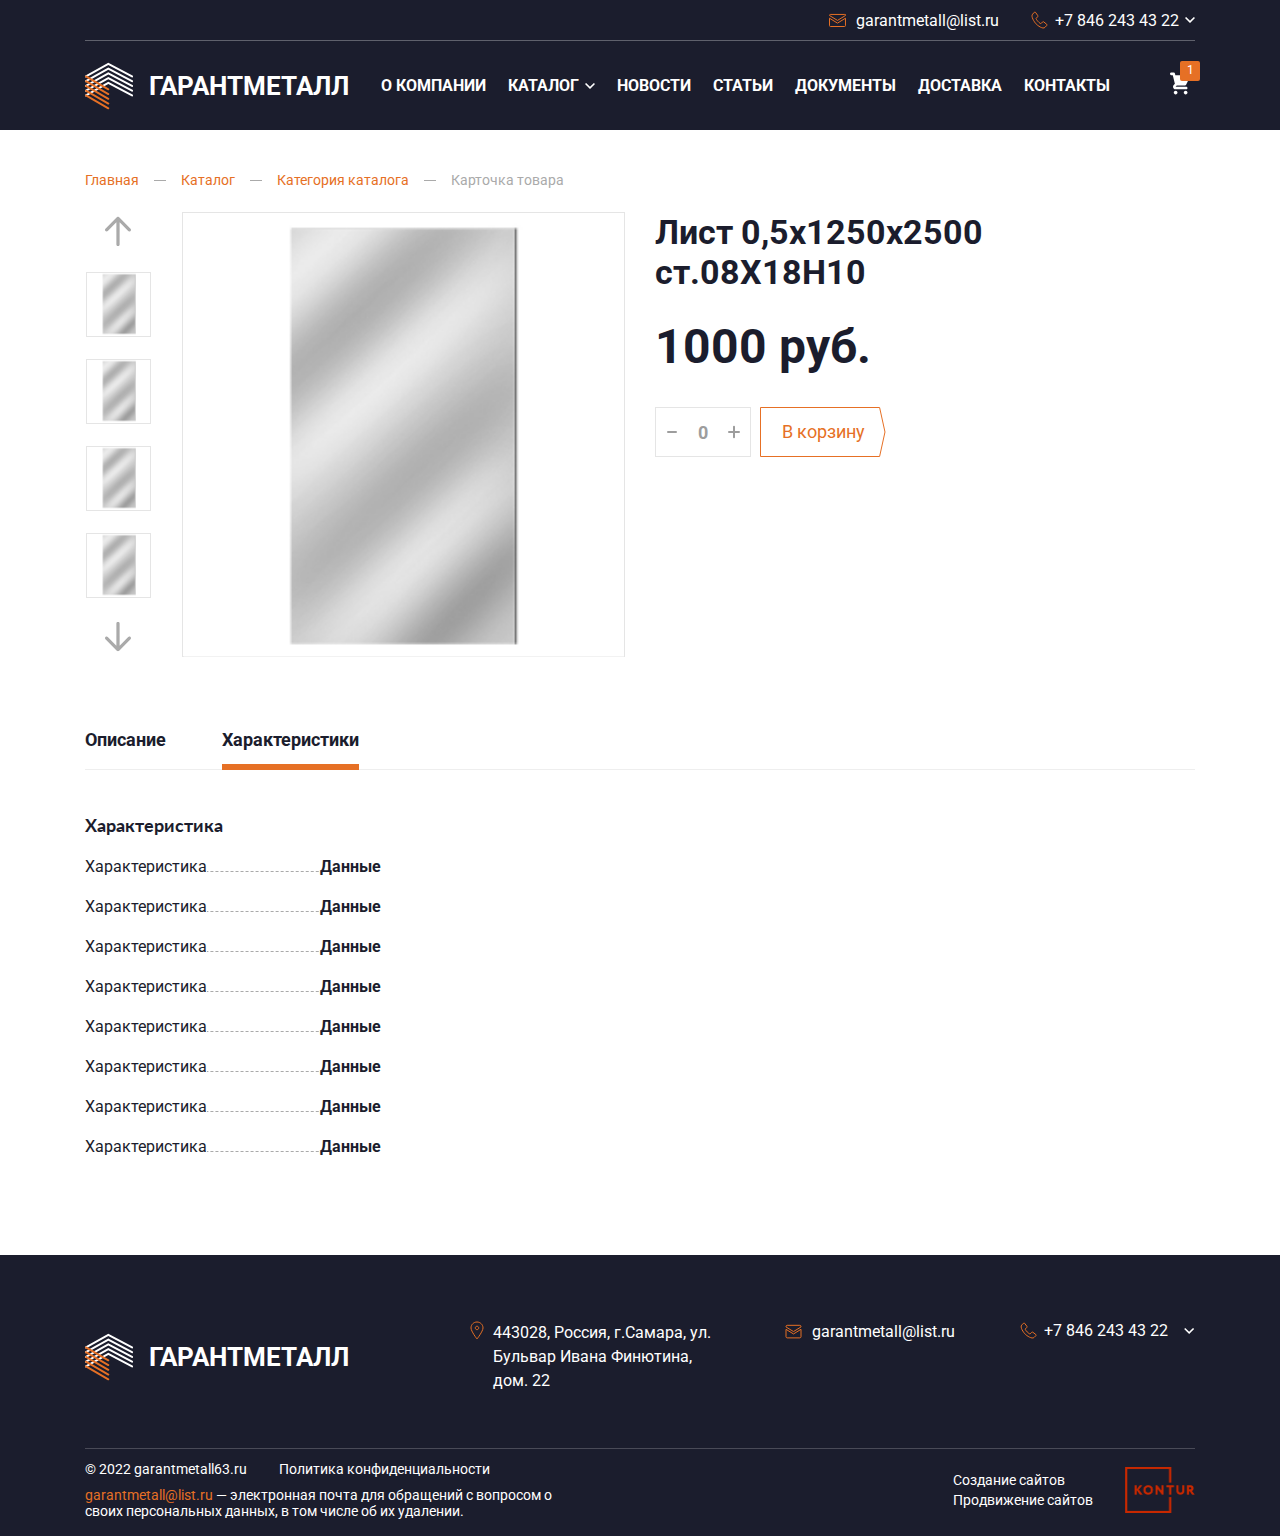
==== commit c6ea8e5b: "navbar" ====
--- a/product.html
+++ b/product.html
@@ -15,6 +15,9 @@
     <header class="header">
         <div class="container">
             <div class="header__top">
+                <button class="header__burgir">
+                    <span></span><span></span><span></span>
+                </button>
                 <a href="mailto:garantmetall@list.ru" class="header__email">
                     <svg xmlns="http://www.w3.org/2000/svg" width="17" height="14" viewBox="0 0 17 14" fill="none">
                         <path d="M1.3057 1.44299H15.6684C15.8821 1.44299 16.087 1.52788 16.2381 1.67898L16.5917 1.32542L16.2381 1.67898C16.3892 1.83008 16.4741 2.03501 16.4741 2.24869V2.50855L8.48705 7.42366L0.5 2.50855V2.24869C0.5 2.03501 0.584886 1.83008 0.735984 1.67898C0.887082 1.52788 1.09202 1.44299 1.3057 1.44299Z" stroke="#E67025"/>
@@ -22,15 +25,26 @@
                     </svg>
                     garantmetall@list.ru
                 </a>
-                <button class="header__phone">
-                    <svg xmlns="http://www.w3.org/2000/svg" width="17" height="18" viewBox="0 0 17 18" fill="none">
-                        <path fill-rule="evenodd" clip-rule="evenodd" d="M4.43288 1.27426L6.71285 4.4728C7.01285 4.85662 6.95285 5.36839 6.71285 5.68824L5.15287 7.35148C4.43288 8.05516 9.35282 13.3008 10.0128 12.5971L11.5728 10.9338C11.8728 10.614 12.4128 10.614 12.7128 10.8699L15.7127 13.3008C16.0727 13.6206 16.0727 14.0684 15.8327 14.3883L14.1528 16.1795L13.9728 16.3714C11.8728 18.5464 6.59285 14.5162 4.97287 12.789C3.35289 10.9978 -0.487057 5.36839 1.61292 3.12941L1.79291 3.00147L3.41289 1.21029C3.71289 0.890434 4.19288 0.954405 4.43288 1.27426Z" stroke="#E67025"/>
-                    </svg>
-                    <p>+7 846 243 43 22</p>
-                    <svg xmlns="http://www.w3.org/2000/svg" width="10" height="6" viewBox="0 0 10 6" fill="none">
-                        <path d="M5 3.81846L8.88906 0L10 1.09077L5 6L0 1.09077L1.11094 0L5 3.81846Z" fill="white"/>
-                    </svg>
-                </button>
+                <div class="header__phone__wrap">
+                    <button class="header__phone">
+                        <svg xmlns="http://www.w3.org/2000/svg" width="17" height="18" viewBox="0 0 17 18" fill="none">
+                            <path fill-rule="evenodd" clip-rule="evenodd" d="M4.43288 1.27426L6.71285 4.4728C7.01285 4.85662 6.95285 5.36839 6.71285 5.68824L5.15287 7.35148C4.43288 8.05516 9.35282 13.3008 10.0128 12.5971L11.5728 10.9338C11.8728 10.614 12.4128 10.614 12.7128 10.8699L15.7127 13.3008C16.0727 13.6206 16.0727 14.0684 15.8327 14.3883L14.1528 16.1795L13.9728 16.3714C11.8728 18.5464 6.59285 14.5162 4.97287 12.789C3.35289 10.9978 -0.487057 5.36839 1.61292 3.12941L1.79291 3.00147L3.41289 1.21029C3.71289 0.890434 4.19288 0.954405 4.43288 1.27426Z" stroke="#E67025"/>
+                        </svg>
+                        <p>+7 846 243 43 22</p>
+                        <svg xmlns="http://www.w3.org/2000/svg" width="10" height="6" viewBox="0 0 10 6" fill="none">
+                            <path d="M5 3.81846L8.88906 0L10 1.09077L5 6L0 1.09077L1.11094 0L5 3.81846Z" fill="white"/>
+                        </svg>
+                    </button>
+                    <div class="header__phone__block">
+                        <a href="tel:+7 (383) 000-22-02" class="link">
+                            <svg xmlns="http://www.w3.org/2000/svg" width="13" height="14" viewBox="0 0 13 14" fill="none">
+                                <path d="M3.91573 1.38611L3.91585 1.38602L3.90808 1.3763C3.56137 0.942919 2.86391 0.843232 2.41604 1.2911L2.41599 1.29104L2.40968 1.29758L1.25915 2.49072L1.17216 2.54871L1.13096 2.57618L1.09595 2.61119C0.566362 3.14078 0.444901 3.84612 0.520738 4.53418C0.595998 5.21701 0.86922 5.94475 1.21168 6.62683C1.89782 7.99338 2.93053 9.30995 3.55375 9.95626L3.55369 9.95632L3.56012 9.96274C4.18977 10.5924 5.49819 11.615 6.85828 12.2951C7.53785 12.6348 8.26315 12.9059 8.94361 12.9834C9.6275 13.0612 10.3315 12.9478 10.8625 12.432L10.8626 12.432L10.8677 12.4269L10.9997 12.2949L10.6461 11.9413L10.9997 12.2949L12.2318 11.0628L12.2514 11.0432L12.2687 11.0216C12.4276 10.8229 12.5202 10.5667 12.4975 10.2937C12.4743 10.0154 12.3348 9.76422 12.1103 9.5771L12.1017 9.56992L12.0928 9.56313L9.89668 7.89412C9.67825 7.72199 9.40356 7.654 9.15419 7.66291C8.90001 7.67199 8.61681 7.76319 8.40045 7.97955L7.39866 8.98134C7.31515 8.94103 7.20187 8.87414 7.06067 8.77561C6.69547 8.52079 6.23881 8.12218 5.80291 7.68361C5.36676 7.24478 4.97304 6.78772 4.72503 6.42355C4.62991 6.28387 4.56673 6.17298 4.52949 6.09224L5.54332 5.07841L5.5629 5.05883L5.5802 5.03721C5.8766 4.6667 5.96988 4.05387 5.58194 3.57849L3.91573 1.38611Z" stroke="#E67025"/>
+                            </svg>
+                            +7 (383) 000-22-02
+                        </a>
+                    </div>
+                </div>
+                
             </div>
             <div class="header__bottom">
                 <a href="" class="header__logo">
@@ -45,7 +59,57 @@
                             <a href="#" class="item">О компании</a>
                         </li>
                         <li class="li">
-                            <a href="#" class="item">Каталог</a>
+                            <a href="#" class="item">Каталог
+                                <svg xmlns="http://www.w3.org/2000/svg" width="10" height="6" viewBox="0 0 10 6" fill="none">
+                                    <path d="M5 3.81846L8.88906 0L10 1.09077L5 6L0 1.09077L1.11094 0L5 3.81846Z" fill="white"/>
+                                </svg>
+                            </a>
+                            <div class="sub_menu">
+                                <ul class="ul_sub">
+                                    <li class="li_sub">
+                                        <a href="#" class="item_sub">Сплавы с высоким электрическим сопротивлением
+                                            <svg xmlns="http://www.w3.org/2000/svg" width="8" height="12" viewBox="0 0 8 12" fill="none">
+                                                <path d="M5.06792 6L0.791113 10.274C0.402963 10.6619 0.402963 11.2962 0.791113 11.6841L0.821362 11.7143C1.20248 12.0952 1.81521 12.0952 2.19633 11.7143L7.20889 6.70504C7.59704 6.31714 7.59704 5.68286 7.20889 5.29496L2.19633 0.285652C1.81521 -0.0952177 1.20248 -0.0952177 0.821362 0.285652L0.791113 0.315883C0.402962 0.703781 0.402963 1.33806 0.791113 1.72596L5.06792 6Z" fill="#1B1D2D"/>
+                                            </svg>
+                                        </a>
+                                    </li>
+                                    <li class="li_sub">
+                                        <a href="#" class="item_sub">Нержавающий металлопрокат
+                                            <svg xmlns="http://www.w3.org/2000/svg" width="8" height="12" viewBox="0 0 8 12" fill="none">
+                                                <path d="M5.06792 6L0.791113 10.274C0.402963 10.6619 0.402963 11.2962 0.791113 11.6841L0.821362 11.7143C1.20248 12.0952 1.81521 12.0952 2.19633 11.7143L7.20889 6.70504C7.59704 6.31714 7.59704 5.68286 7.20889 5.29496L2.19633 0.285652C1.81521 -0.0952177 1.20248 -0.0952177 0.821362 0.285652L0.791113 0.315883C0.402962 0.703781 0.402963 1.33806 0.791113 1.72596L5.06792 6Z" fill="#1B1D2D"/>
+                                            </svg>
+                                        </a>
+                                    </li>
+                                    <li class="li_sub">
+                                        <a href="#" class="item_sub">Метизная продукция
+                                            <svg xmlns="http://www.w3.org/2000/svg" width="8" height="12" viewBox="0 0 8 12" fill="none">
+                                                <path d="M5.06792 6L0.791113 10.274C0.402963 10.6619 0.402963 11.2962 0.791113 11.6841L0.821362 11.7143C1.20248 12.0952 1.81521 12.0952 2.19633 11.7143L7.20889 6.70504C7.59704 6.31714 7.59704 5.68286 7.20889 5.29496L2.19633 0.285652C1.81521 -0.0952177 1.20248 -0.0952177 0.821362 0.285652L0.791113 0.315883C0.402962 0.703781 0.402963 1.33806 0.791113 1.72596L5.06792 6Z" fill="#1B1D2D"/>
+                                            </svg>
+                                        </a>
+                                    </li>
+                                    <li class="li_sub">
+                                        <a href="#" class="item_sub">Сварочные материалы
+                                            <svg xmlns="http://www.w3.org/2000/svg" width="8" height="12" viewBox="0 0 8 12" fill="none">
+                                                <path d="M5.06792 6L0.791113 10.274C0.402963 10.6619 0.402963 11.2962 0.791113 11.6841L0.821362 11.7143C1.20248 12.0952 1.81521 12.0952 2.19633 11.7143L7.20889 6.70504C7.59704 6.31714 7.59704 5.68286 7.20889 5.29496L2.19633 0.285652C1.81521 -0.0952177 1.20248 -0.0952177 0.821362 0.285652L0.791113 0.315883C0.402962 0.703781 0.402963 1.33806 0.791113 1.72596L5.06792 6Z" fill="#1B1D2D"/>
+                                            </svg>
+                                        </a>
+                                    </li>
+                                    <li class="li_sub">
+                                        <a href="#" class="item_sub">Припои
+                                            <svg xmlns="http://www.w3.org/2000/svg" width="8" height="12" viewBox="0 0 8 12" fill="none">
+                                                <path d="M5.06792 6L0.791113 10.274C0.402963 10.6619 0.402963 11.2962 0.791113 11.6841L0.821362 11.7143C1.20248 12.0952 1.81521 12.0952 2.19633 11.7143L7.20889 6.70504C7.59704 6.31714 7.59704 5.68286 7.20889 5.29496L2.19633 0.285652C1.81521 -0.0952177 1.20248 -0.0952177 0.821362 0.285652L0.791113 0.315883C0.402962 0.703781 0.402963 1.33806 0.791113 1.72596L5.06792 6Z" fill="#1B1D2D"/>
+                                            </svg>
+                                        </a>
+                                    </li>
+                                    <li class="li_sub">
+                                        <a href="#" class="item_sub">Прецизионые сплавы
+                                            <svg xmlns="http://www.w3.org/2000/svg" width="8" height="12" viewBox="0 0 8 12" fill="none">
+                                                <path d="M5.06792 6L0.791113 10.274C0.402963 10.6619 0.402963 11.2962 0.791113 11.6841L0.821362 11.7143C1.20248 12.0952 1.81521 12.0952 2.19633 11.7143L7.20889 6.70504C7.59704 6.31714 7.59704 5.68286 7.20889 5.29496L2.19633 0.285652C1.81521 -0.0952177 1.20248 -0.0952177 0.821362 0.285652L0.791113 0.315883C0.402962 0.703781 0.402963 1.33806 0.791113 1.72596L5.06792 6Z" fill="#1B1D2D"/>
+                                            </svg>
+                                        </a>
+                                    </li>
+                                </ul>
+                            </div>
                         </li>
                         <li class="li">
                             <a href="#" class="item">Новости</a>
@@ -284,25 +348,31 @@
                     </a>
                 </div>
                 <div class="footer__phone">
-                    <div class="link">
-                        <div class="icon">
-                            <svg xmlns="http://www.w3.org/2000/svg" width="17" height="17" viewBox="0 0 17 17" fill="none">
-                                <path fill-rule="evenodd" clip-rule="evenodd" d="M4.57058 1.25723L6.85055 4.25719C7.15054 4.61719 7.09054 5.09718 6.85055 5.39718L5.29057 6.95716C4.57058 7.61715 9.49051 12.5371 10.1505 11.8771L11.7105 10.3171C12.0105 10.0171 12.5505 10.0171 12.8505 10.2571L15.8504 12.5371C16.2104 12.8371 16.2104 13.2571 15.9704 13.5571L14.2905 15.2371L14.1105 15.4171C12.0105 17.457 6.73055 13.6771 5.11057 12.0571C3.49059 10.3771 -0.349362 5.09718 1.75061 2.99721L1.93061 2.87721L3.55059 1.19723C3.85058 0.897237 4.33058 0.957236 4.57058 1.25723Z" stroke="#E67025"/>
-                            </svg>
-                        </div>
+                    <button class="link">
+                        <svg xmlns="http://www.w3.org/2000/svg" width="17" height="17" viewBox="0 0 17 17" fill="none">
+                            <path fill-rule="evenodd" clip-rule="evenodd" d="M4.57058 1.25723L6.85055 4.25719C7.15054 4.61719 7.09054 5.09718 6.85055 5.39718L5.29057 6.95716C4.57058 7.61715 9.49051 12.5371 10.1505 11.8771L11.7105 10.3171C12.0105 10.0171 12.5505 10.0171 12.8505 10.2571L15.8504 12.5371C16.2104 12.8371 16.2104 13.2571 15.9704 13.5571L14.2905 15.2371L14.1105 15.4171C12.0105 17.457 6.73055 13.6771 5.11057 12.0571C3.49059 10.3771 -0.349362 5.09718 1.75061 2.99721L1.93061 2.87721L3.55059 1.19723C3.85058 0.897237 4.33058 0.957236 4.57058 1.25723Z" stroke="#E67025"/>
+                        </svg>
                         <p>+7 846 243 43 22</p>
-                        <svg xmlns="http://www.w3.org/2000/svg" width="11" height="6" viewBox="0 0 11 6" fill="none">
+                        <svg class="svg" xmlns="http://www.w3.org/2000/svg" width="11" height="6" viewBox="0 0 11 6" fill="none">
                             <path d="M5.13769 3.81858L9.02676 0.00012207L10.1377 1.09089L5.13769 6.00012L0.137695 1.09089L1.24863 0.00012207L5.13769 3.81858Z" fill="white"/>
                         </svg>
+                    </button>
+                    <div class="footer__phone_block">
+                        <a href="tel:+7 (383) 000-22-02" class="link">
+                            <svg xmlns="http://www.w3.org/2000/svg" width="13" height="14" viewBox="0 0 13 14" fill="none">
+                                <path d="M3.91573 1.38611L3.91585 1.38602L3.90808 1.3763C3.56137 0.942919 2.86391 0.843232 2.41604 1.2911L2.41599 1.29104L2.40968 1.29758L1.25915 2.49072L1.17216 2.54871L1.13096 2.57618L1.09595 2.61119C0.566362 3.14078 0.444901 3.84612 0.520738 4.53418C0.595998 5.21701 0.86922 5.94475 1.21168 6.62683C1.89782 7.99338 2.93053 9.30995 3.55375 9.95626L3.55369 9.95632L3.56012 9.96274C4.18977 10.5924 5.49819 11.615 6.85828 12.2951C7.53785 12.6348 8.26315 12.9059 8.94361 12.9834C9.6275 13.0612 10.3315 12.9478 10.8625 12.432L10.8626 12.432L10.8677 12.4269L10.9997 12.2949L10.6461 11.9413L10.9997 12.2949L12.2318 11.0628L12.2514 11.0432L12.2687 11.0216C12.4276 10.8229 12.5202 10.5667 12.4975 10.2937C12.4743 10.0154 12.3348 9.76422 12.1103 9.5771L12.1017 9.56992L12.0928 9.56313L9.89668 7.89412C9.67825 7.72199 9.40356 7.654 9.15419 7.66291C8.90001 7.67199 8.61681 7.76319 8.40045 7.97955L7.39866 8.98134C7.31515 8.94103 7.20187 8.87414 7.06067 8.77561C6.69547 8.52079 6.23881 8.12218 5.80291 7.68361C5.36676 7.24478 4.97304 6.78772 4.72503 6.42355C4.62991 6.28387 4.56673 6.17298 4.52949 6.09224L5.54332 5.07841L5.5629 5.05883L5.5802 5.03721C5.8766 4.6667 5.96988 4.05387 5.58194 3.57849L3.91573 1.38611Z" stroke="#E67025"/>
+                            </svg>
+                            +7 (383) 000-22-02
+                        </a>
                     </div>
                 </div>
             </div>
             <div class="footer__bottom">
                 <div class="left">
-                    <p class="copy">
-                        © 2022 garantmetall63.ru
+                    <div class="copy">
+                        <p class="c">© 2022 garantmetall63.ru</p>
                         <span>Политика конфиденциальности</span>
-                    </p>
+                    </div>
                     <div class="text">
                         <a href="#">garantmetall@list.ru</a> — электронная почта для обращений с вопросом о своих персональных данных, в том числе об их удалении.
                     </div>
@@ -312,7 +382,7 @@
                         <a href="#" class="link">Создание сайтов</a>
                         <a href="#" class="link">Продвижение сайтов</a>
                     </div>
-                    <img src="img/logo-kontur.svg" alt="">
+                    <img src="img/logo-kontur.png" alt="">
                 </div>
             </div>
         </div>
--- a/css/style.css
+++ b/css/style.css
@@ -101,6 +101,47 @@
   margin: 0 6px 0 7px;
 }
 
+.header__phone__wrap {
+  position: relative;
+}
+
+.header__phone__block {
+  display: none;
+  width: 184px;
+  position: absolute;
+  top: 24px;
+  right: 0;
+  background: #FFFFFF;
+  -webkit-box-shadow: 0px 4px 20px rgba(0, 0, 0, 0.25);
+          box-shadow: 0px 4px 20px rgba(0, 0, 0, 0.25);
+  z-index: 2;
+}
+.header__phone__block .link {
+  display: -webkit-box;
+  display: -ms-flexbox;
+  display: flex;
+  -webkit-box-align: center;
+      -ms-flex-align: center;
+          align-items: center;
+  padding: 11px 16px 14px;
+  font-weight: 400;
+  font-size: 14px;
+  line-height: 16px;
+  color: #000000;
+}
+.header__phone__block .link svg {
+  margin-right: 5px;
+}
+
+.header__phone.active svg:last-child {
+  -webkit-transform: rotate(-180deg);
+          transform: rotate(-180deg);
+}
+
+.header__phone.active + .header__phone__block {
+  display: block;
+}
+
 .header__bottom {
   height: 89px;
   display: -webkit-box;
@@ -153,12 +194,85 @@
           align-items: center;
 }
 .header__navbar .li {
+  display: -webkit-box;
+  display: -ms-flexbox;
+  display: flex;
+  -webkit-box-align: center;
+      -ms-flex-align: center;
+          align-items: center;
+  height: 50px;
   margin-left: 22px;
+  position: relative;
+}
+.header__navbar .sub_menu {
+  display: none;
+  width: 255px;
+  height: 363px;
+  background: #FFFFFF;
+  position: absolute;
+  top: 50px;
+  left: -80px;
+  z-index: 99;
+  border: 1px solid #EEEEEE;
+}
+.header__navbar .sub_menu .ul_sub {
+  -webkit-box-orient: vertical;
+  -webkit-box-direction: normal;
+      -ms-flex-direction: column;
+          flex-direction: column;
+}
+.header__navbar .sub_menu .li_sub {
+  border-bottom: 1px solid #EEEEEE;
+}
+.header__navbar .sub_menu .li_sub:last-child {
+  border-bottom: 0;
+}
+.header__navbar .sub_menu .item_sub {
+  display: -webkit-box;
+  display: -ms-flexbox;
+  display: flex;
+  -webkit-box-align: center;
+      -ms-flex-align: center;
+          align-items: center;
+  padding: 14px 18px;
+  font-weight: 400;
+  font-size: 16px;
+  line-height: 125%;
+  color: #1B1D2D;
+  -webkit-transition: all 0.3s ease;
+  transition: all 0.3s ease;
+}
+.header__navbar .sub_menu .item_sub svg {
+  min-width: 7px;
+  width: 7px;
+  margin-left: auto;
+}
+.header__navbar .sub_menu .item_sub svg path {
+  -webkit-transition: all 0.3s ease;
+  transition: all 0.3s ease;
+}
+.header__navbar .sub_menu .item_sub.active {
+  color: #E67025;
+}
+.header__navbar .sub_menu .item_sub.active svg path {
+  fill: #E67025;
+}
+.header__navbar .sub_menu .item_sub:hover {
+  color: #E67025;
+}
+.header__navbar .sub_menu .item_sub:hover svg path {
+  fill: #E67025;
 }
 .header__navbar .li:nth-child(1) {
   margin-left: 0;
 }
 .header__navbar .item {
+  display: -webkit-box;
+  display: -ms-flexbox;
+  display: flex;
+  -webkit-box-align: center;
+      -ms-flex-align: center;
+          align-items: center;
   font-weight: 700;
   font-size: 16px;
   line-height: 19px;
@@ -166,9 +280,20 @@
   color: #FFFFFF;
   -webkit-transition: all 0.3s ease;
   transition: all 0.3s ease;
-}
-.header__navbar .item:hover {
+  position: relative;
+}
+.header__navbar .item svg {
+  margin-left: 6px;
+}
+
+.li:hover .sub_menu {
+  display: block;
+}
+.li:hover .item {
   color: #E67025;
+}
+.li:hover .item svg path {
+  fill: #E67025;
 }
 
 .header__cart {
@@ -204,6 +329,7 @@
 
 .banner__content {
   padding-top: 160px;
+  padding-left: 30px;
 }
 
 .banner__h1 {
@@ -213,6 +339,7 @@
   line-height: 70px;
   color: #FFFFFF;
   text-transform: uppercase;
+  position: relative;
 }
 .banner__h1 span {
   background: #1B1D2D;
@@ -220,6 +347,16 @@
 }
 .banner__h1 .yellow {
   color: #E67025;
+}
+
+.banner__h1::before {
+  content: "";
+  width: 30px;
+  height: calc(100% + 11px);
+  left: -28px;
+  top: -5.6px;
+  position: absolute;
+  background: url(../img/Union.png) no-repeat right/cover;
 }
 
 .title_h1 {
@@ -1059,8 +1196,11 @@
 
 .footer__phone {
   margin-left: 65px;
+  position: relative;
 }
 .footer__phone .link {
+  background-color: transparent;
+  border: 0;
   display: -webkit-box;
   display: -ms-flexbox;
   display: flex;
@@ -1074,6 +1214,43 @@
 }
 .footer__phone .link p {
   margin: 0 16px 0 7px;
+}
+
+.footer__phone_block {
+  display: none;
+  width: 184px;
+  position: absolute;
+  top: 24px;
+  right: 0;
+  background: #FFFFFF;
+  -webkit-box-shadow: 0px 4px 20px rgba(0, 0, 0, 0.25);
+          box-shadow: 0px 4px 20px rgba(0, 0, 0, 0.25);
+  z-index: 2;
+}
+.footer__phone_block .link {
+  display: -webkit-box;
+  display: -ms-flexbox;
+  display: flex;
+  -webkit-box-align: center;
+      -ms-flex-align: center;
+          align-items: center;
+  padding: 11px 16px 14px;
+  font-weight: 400;
+  font-size: 14px;
+  line-height: 16px;
+  color: #000000;
+}
+.footer__phone_block .link svg {
+  margin-right: 5px;
+}
+
+.footer__phone .link.active .svg {
+  -webkit-transform: rotate(180deg);
+          transform: rotate(180deg);
+}
+
+.footer__phone .link.active + .footer__phone_block {
+  display: block;
 }
 
 .footer__bottom {
@@ -1130,11 +1307,39 @@
   color: #FFFFFF;
 }
 .footer__bottom .right img {
+  width: 70px;
   margin-left: 32px;
 }
 
 .product {
   padding-top: 42px;
+}
+.product .slick-prev {
+  width: 39px;
+  height: 39px;
+  top: 0;
+  left: 50%;
+  -webkit-transform: translateX(-50%);
+          transform: translateX(-50%);
+  background: url(../img/arrow-up.svg) no-repeat center;
+}
+.product .slick-prev:hover {
+  background: url(../img/arrow-up-hover.svg) no-repeat center;
+}
+.product .slick-next {
+  width: 39px;
+  height: 39px;
+  top: 405px;
+  left: 50%;
+  -webkit-transform: translateX(-50%);
+          transform: translateX(-50%);
+  background: url(../img/arrow-down.svg) no-repeat center;
+}
+.product .slick-next:hover {
+  background: url(../img/arrow-down-hover.svg) no-repeat center;
+}
+.product .slick-prev::before, .product .slick-next::before {
+  display: none;
 }
 
 .product__box {
@@ -1418,6 +1623,10 @@
   display: block;
 }
 
+.header__burgir {
+  display: none;
+}
+
 @media screen and (max-width: 768px) {
   section {
     display: none;
@@ -1428,7 +1637,16 @@
   }
 
   .header {
+    width: 100%;
     height: 55px;
+    position: fixed;
+    top: 0;
+    left: 0;
+    z-index: 99;
+  }
+
+  .main {
+    padding-top: 55px;
   }
 
   .header__burgir {
@@ -1446,6 +1664,7 @@
             justify-content: space-between;
     border: 0;
     background-color: transparent;
+    position: relative;
   }
   .header__burgir span {
     display: -webkit-box;
@@ -1456,6 +1675,24 @@
     background: #FFFFFF;
   }
 
+  .header__burgir.active span:nth-child(2) {
+    opacity: 0;
+  }
+  .header__burgir.active span:nth-child(1) {
+    position: absolute;
+    top: 50%;
+    left: 50%;
+    -webkit-transform: translate(-50%, -50%) rotate(45deg);
+            transform: translate(-50%, -50%) rotate(45deg);
+  }
+  .header__burgir.active span:nth-child(3) {
+    position: absolute;
+    top: 50%;
+    left: 50%;
+    -webkit-transform: translate(-50%, -50%) rotate(-45deg);
+            transform: translate(-50%, -50%) rotate(-45deg);
+  }
+
   .header__top {
     height: 55px;
     border: 0;
@@ -1465,7 +1702,73 @@
   }
 
   .header__bottom {
-    display: none;
+    height: 0;
+    -webkit-box-align: start;
+        -ms-flex-align: start;
+            align-items: flex-start;
+    -webkit-box-orient: vertical;
+    -webkit-box-direction: normal;
+        -ms-flex-direction: column;
+            flex-direction: column;
+    position: fixed;
+    top: 55px;
+    left: 0;
+    width: 100%;
+    background: #1B1D2D;
+    border-top: 1px solid #5F616C;
+    padding: 0;
+    overflow: hidden;
+    -webkit-transition: all 0.3s ease;
+    transition: all 0.3s ease;
+  }
+
+  .header__bottom.open {
+    height: calc(100% - 55px);
+    overflow-y: auto;
+  }
+
+  .header__logo {
+    margin-right: 0;
+    padding: 30px;
+  }
+  .header__logo img {
+    width: 200px;
+  }
+
+  .header__logo .text {
+    font-size: 18px;
+  }
+
+  .header__navbar {
+    padding: 30px;
+    padding-top: 0;
+    width: 100%;
+  }
+  .header__navbar .li {
+    width: 100%;
+    margin: 0;
+    margin-bottom: 24px;
+  }
+  .header__navbar .item {
+    display: block;
+    width: 100%;
+  }
+
+  .header__navbar .ul {
+    -webkit-box-orient: vertical;
+    -webkit-box-direction: normal;
+        -ms-flex-direction: column;
+            flex-direction: column;
+    -webkit-box-align: start;
+        -ms-flex-align: start;
+            align-items: flex-start;
+  }
+
+  .header__cart {
+    position: absolute;
+    top: 40px;
+    right: 20px;
+    margin-left: 0;
   }
 
   .header__email {
@@ -1513,6 +1816,11 @@
     display: none;
   }
 
+  .footer__phone_block {
+    right: auto;
+    left: 0;
+  }
+
   .footer__bottom .left .text {
     max-width: 288px;
     width: 100%;
@@ -1560,8 +1868,18 @@
     line-height: 46px;
   }
 
+  .banner__h1::before {
+    height: calc(100% + 3px);
+    top: -2px;
+    left: -20px;
+  }
+
   .banner__content {
     padding-top: 72px;
+  }
+
+  .banner__h1 span {
+    padding-left: 10px;
   }
 
   .article {
@@ -1859,4 +2177,15 @@
     padding: 0 16px;
     overflow-x: auto;
   }
+
+  .header__navbar .li {
+    height: auto;
+  }
+  .header__navbar .li .item svg {
+    display: none;
+  }
+
+  .header__navbar .sub_menu {
+    display: none !important;
+  }
 }